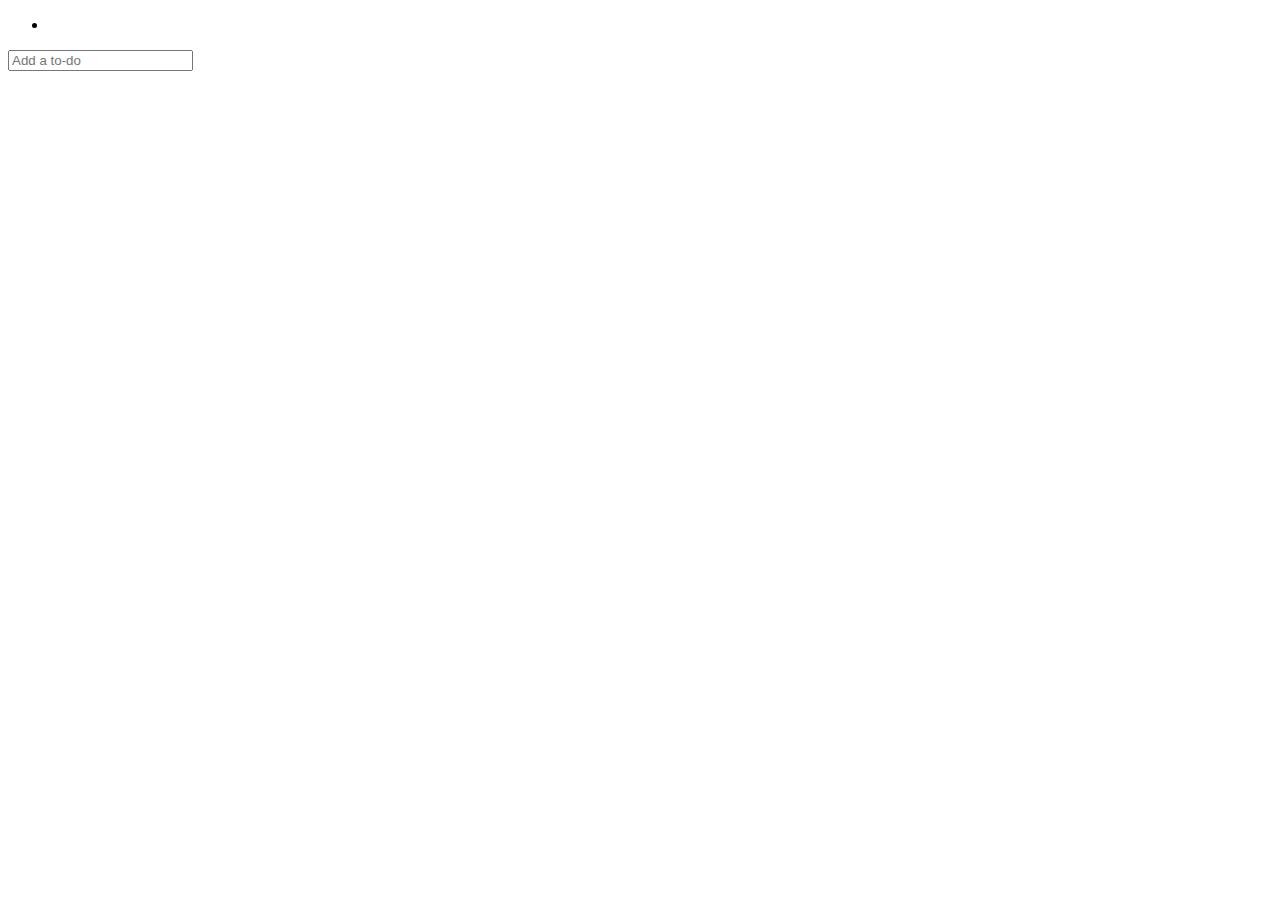
==== index.html @ cb57b4a4 "Add files via upload" ====
<!DOCTYPE html>
<html lang="en">
<head>
    <meta charset="UTF-8">
    <meta name="viewport" content="width=device-width, initial-scale=1.0">
    <title>To Do Kadince </title>
    <link rel="stylesheet" href="https://fonts.googleapis.com/css?family=Titillium=Web">
    <link rel="stylesheet" href="css/font-awesome.css">
    <link rel="stylesheet" href="css/style.css">
</head>
<body>
    <div class="container">
        <div class="header">
            <div class="clear">
                <i class="fa fa-refresh"></i>
            </div>
            <div id="date"></div>
        </div>
        <div class="Content">
            <ul id="list">
                <li class="item">
                    <!--<i class="fa fa-circle-thin co" job="complete" id="0"></i>
                    <p class="text">Drink Coffee</p>
                    <i class="fa fa-trash-o de" job="delete" id="0"></i> -->
                </li>
            </ul>
        </div>
        <div class="add-to-do">
            <i class="fa fa-plus-circle"></i>
            <input type="text" id="input" placeholder="Add a to-do">
        </div>
    </div>
    <script> src="js/app.js"</script>
</body>
</html>
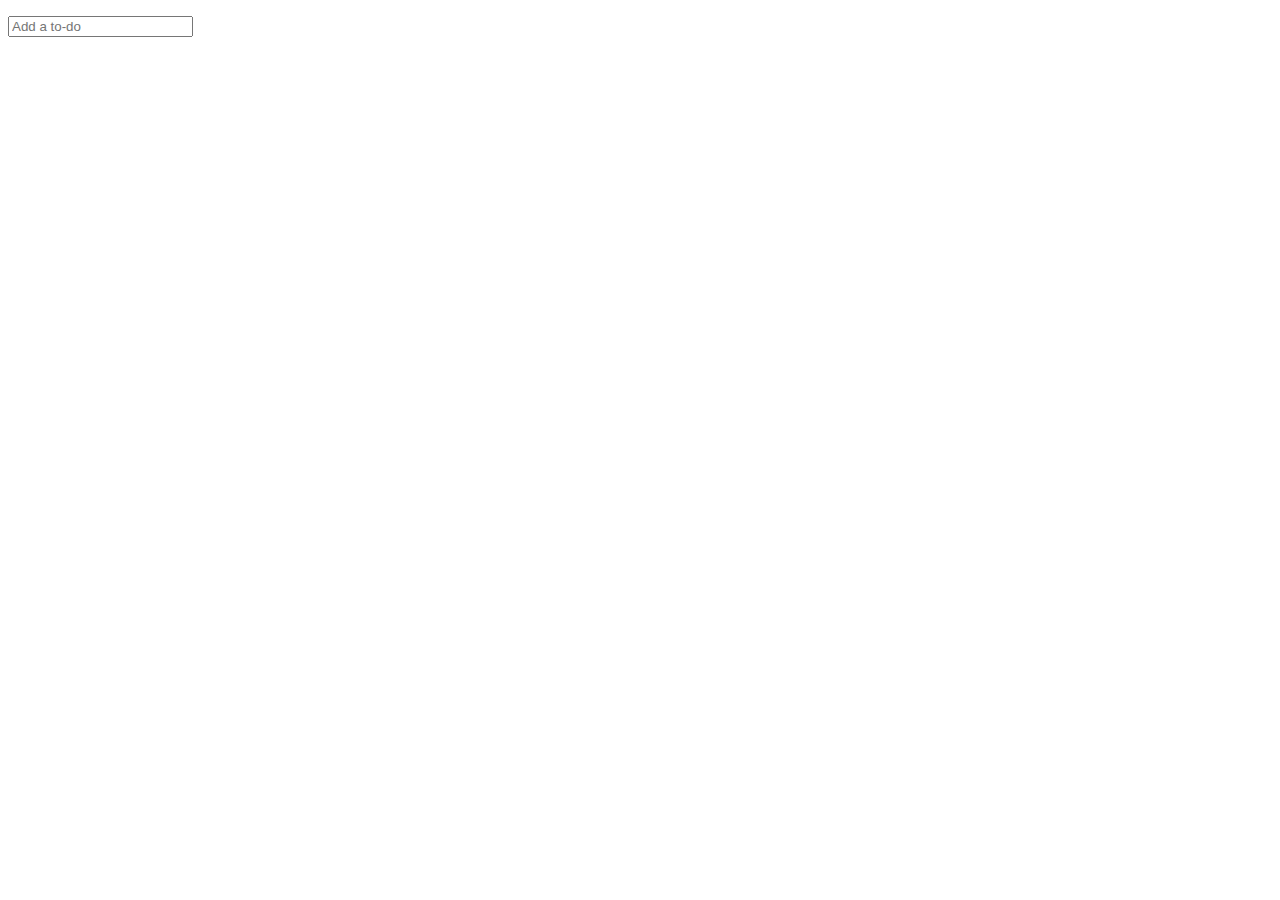
==== commit 57b3de2e: "Add files via upload" ====
--- a/index.html
+++ b/index.html
@@ -18,11 +18,11 @@
         </div>
         <div class="Content">
             <ul id="list">
-                <li class="item">
-                    <!--<i class="fa fa-circle-thin co" job="complete" id="0"></i>
+                <!--<li class="item">
+                    <i class="fa fa-circle-thin co" job="complete" id="0"></i>
                     <p class="text">Drink Coffee</p>
-                    <i class="fa fa-trash-o de" job="delete" id="0"></i> -->
-                </li>
+                    <i class="fa fa-trash-o de" job="delete" id="0"></i> 
+                </li>-->
             </ul>
         </div>
         <div class="add-to-do">
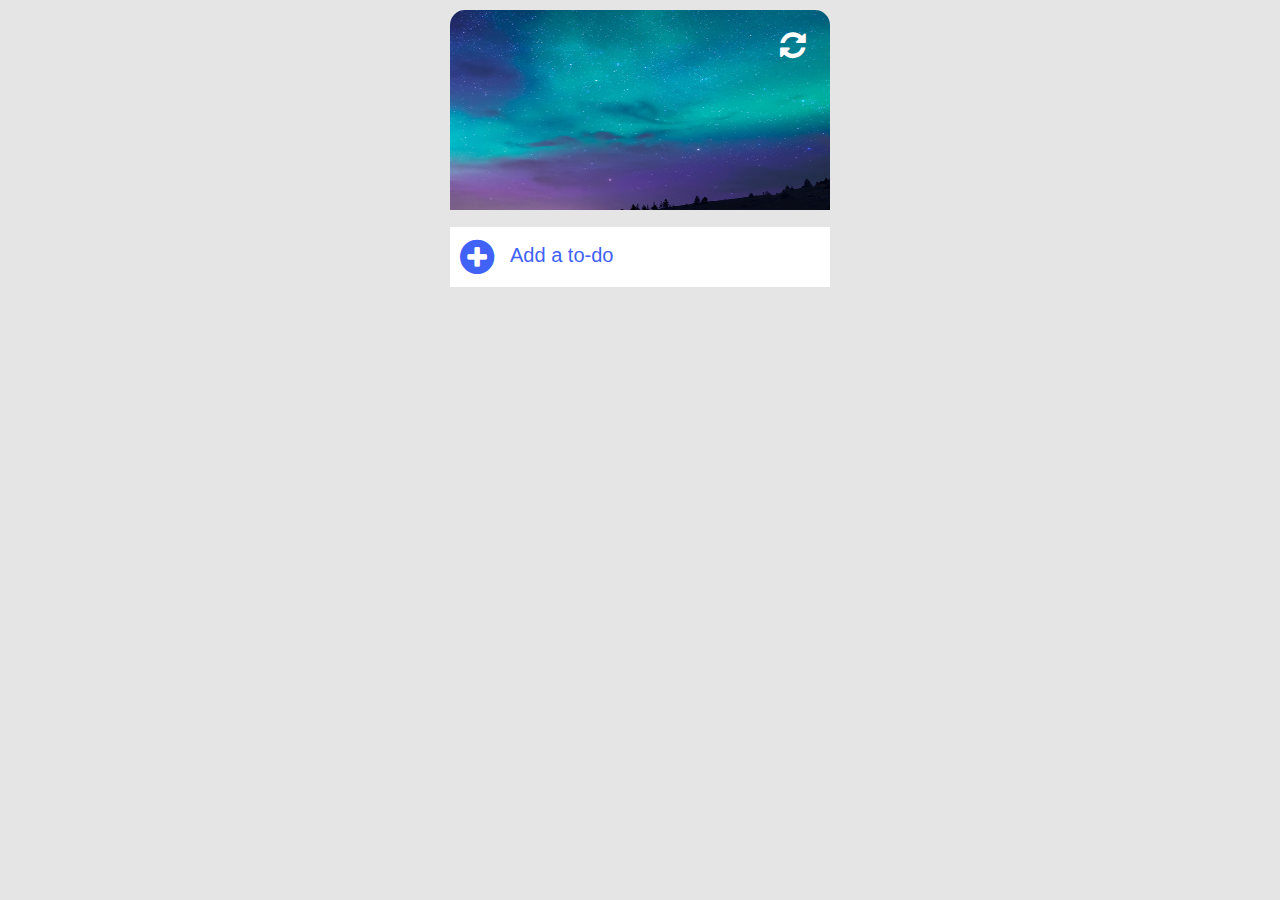
==== commit 028b2c9a: "Add files via upload" ====
--- a/index.html
+++ b/index.html
@@ -30,6 +30,6 @@
             <input type="text" id="input" placeholder="Add a to-do">
         </div>
     </div>
-    <script> src="js/app.js"</script>
+    <script src="js/app.js"></script>
 </body>
 </html>--- a/css/style.css
+++ b/css/style.css
@@ -0,0 +1,185 @@
+/* ------------ youtube.com/CodeExplained ------------ */
+body{
+    padding: 0;
+    margin: 0;
+    background-color: rgba(0,0,0,0.1);
+    font-family: 'Titillium Web', sans-serif;
+}
+
+/* ------------ container ------------ */
+.container{
+    padding:10px;
+    width:380px;
+    margin:0 auto;
+}
+
+/* ------------ header ------------ */
+.header{
+    width: 380px;
+    height:200px;
+    background-image: url('../img/bg2.jpg');
+    background-size: 100% 200%;
+    background-repeat: no-repeat;
+    border-radius: 15px 15px 0 0;
+    position: relative;
+}
+.clear{
+    width : 30px;
+    height: 30px;
+    position: absolute;
+    right:20px;
+    top: 20px;
+}
+.clear i{
+    font-size: 30px;
+    color: #FFF;
+}
+.clear i:hover{
+    cursor: pointer;
+    text-shadow: 1px 3px 5px #000;
+    transform: rotate(45deg);
+}
+#date{
+    position: absolute;
+    bottom: 10px;
+    left: 10px;
+    color: #FFF;
+    font-size: 25px;
+    font-family: 'Titillium Web', sans-serif;
+}
+
+/* ------------ content ------------ */
+.content{
+    width:380px;
+    height: 350px;
+    max-height:350px;
+    background-color: #FFF;
+    overflow: auto;
+}
+.content::-webkit-scrollbar { 
+    display: none; 
+}
+.content ul{
+    padding:0;
+    margin:0;
+}
+.item{
+    width:380px;
+    height: 45px;
+    min-height: 45px;
+    position: relative;
+    border-bottom: 1px solid rgba(0,0,0,0.1);
+    list-style: none;
+    padding: 0;
+    margin: 0;
+}
+.item i.co{
+    position: absolute;
+    font-size: 25px;
+    padding-left:5px;
+    left:15px;
+    top:10px;
+}
+.item i.co:hover{
+    cursor: pointer;
+}
+.fa-check-circle{
+    color:#6eb200;
+}
+.item p.text{
+    position: absolute;
+    padding:0;
+    margin:0;
+    font-size: 20px;
+    left:50px;
+    top:5px;
+    background-color: #FFF;
+    max-width:285px;
+}
+.lineThrough{
+    text-decoration: line-through;
+    color : #ccc;
+}
+.item i.de{
+    position: absolute;
+    font-size: 25px;
+    right:15px;
+    top:10px;
+}
+.item i.de:hover{
+    color:#af0000;
+    cursor: pointer;
+}
+/* ------------ add item ------------ */
+.add-to-do{
+    position: relative;
+    width: 360px;
+    height:40px;
+    background-color: #FFF;
+    padding: 10px;
+    border-top: 1px solid rgba(0,0,0,0.1);
+}
+.add-to-do i{
+    position: absolute;
+    font-size: 40px;
+    color: #4162f6;
+}
+
+.add-to-do input{
+    position: absolute;
+    left: 50px;
+    height: 35px;
+    width: 310px;
+    background-color: transparent;
+    border: none;
+    font-size: 20px;
+    padding-left:10px;
+}
+.add-to-do input::-webkit-input-placeholder { /* Chrome/Opera/Safari */
+    color: #4162f6;
+    font-family: 'Titillium Web', sans-serif;
+    font-size: 20px;
+}
+.add-to-do input::-moz-placeholder { /* Firefox 19+ */
+    color: #4162f6;
+    font-family: 'Titillium Web', sans-serif;
+    font-size: 20px;
+}
+.add-to-do input:-ms-input-placeholder { /* IE 10+ */
+    color: #4162f6;
+    font-family: 'Titillium Web', sans-serif;
+    font-size: 20px;
+}
+.add-to-do input:-moz-placeholder { /* Firefox 18- */
+    color: #4162f6;
+    font-family: 'Titillium Web', sans-serif;
+    font-size: 20px;
+}
+
+
+
+
+
+
+
+
+
+
+
+
+
+
+
+
+
+
+
+
+
+
+
+
+
+
+
+
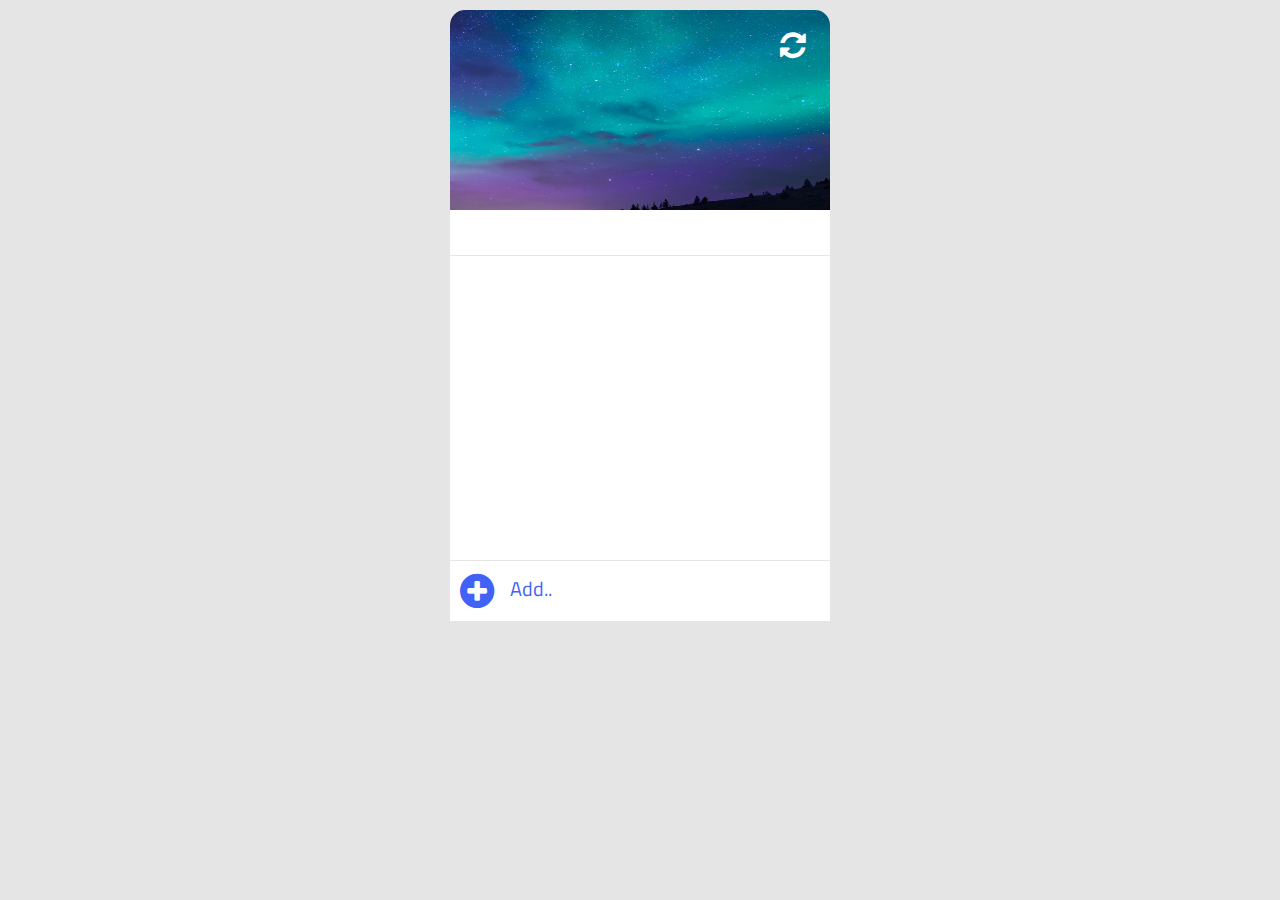
==== commit 0e81b411: "Add files via upload" ====
--- a/index.html
+++ b/index.html
@@ -2,13 +2,12 @@
 <html lang="en">
 <head>
     <meta charset="UTF-8">
-    <meta name="viewport" content="width=device-width, initial-scale=1.0">
     <title>To Do Kadince </title>
-    <link rel="stylesheet" href="https://fonts.googleapis.com/css?family=Titillium=Web">
+    <link rel="stylesheet" href="https://fonts.googleapis.com/css?family=Titillium+Web">
     <link rel="stylesheet" href="css/font-awesome.css">
     <link rel="stylesheet" href="css/style.css">
 </head>
-<body>
+  <body>
     <div class="container">
         <div class="header">
             <div class="clear">
@@ -16,20 +15,20 @@
             </div>
             <div id="date"></div>
         </div>
-        <div class="Content">
+        <div class="content">
             <ul id="list">
-                <!--<li class="item">
-                    <i class="fa fa-circle-thin co" job="complete" id="0"></i>
-                    <p class="text">Drink Coffee</p>
-                    <i class="fa fa-trash-o de" job="delete" id="0"></i> 
-                </li>-->
+                <li class="item">
+                    <!--<i class="fa fa-circle-thin co" job="complete" id="0"></i>
+                    <p class="text">This is a test</p>
+                    <i class="fa fa-trash-o de" job="delete" id="0"></i>-->
+                </li>
             </ul>
         </div>
         <div class="add-to-do">
-            <i class="fa fa-plus-circle"></i>
-            <input type="text" id="input" placeholder="Add a to-do">
+           <i class="fa fa-plus-circle" ></i>
+           <input type="text" id="input" placeholder="Add..">
         </div>
     </div>
-    <script src="js/app.js"></script>
-</body>
+    <script src="js/test.js"></script>
+  </body> 
 </html>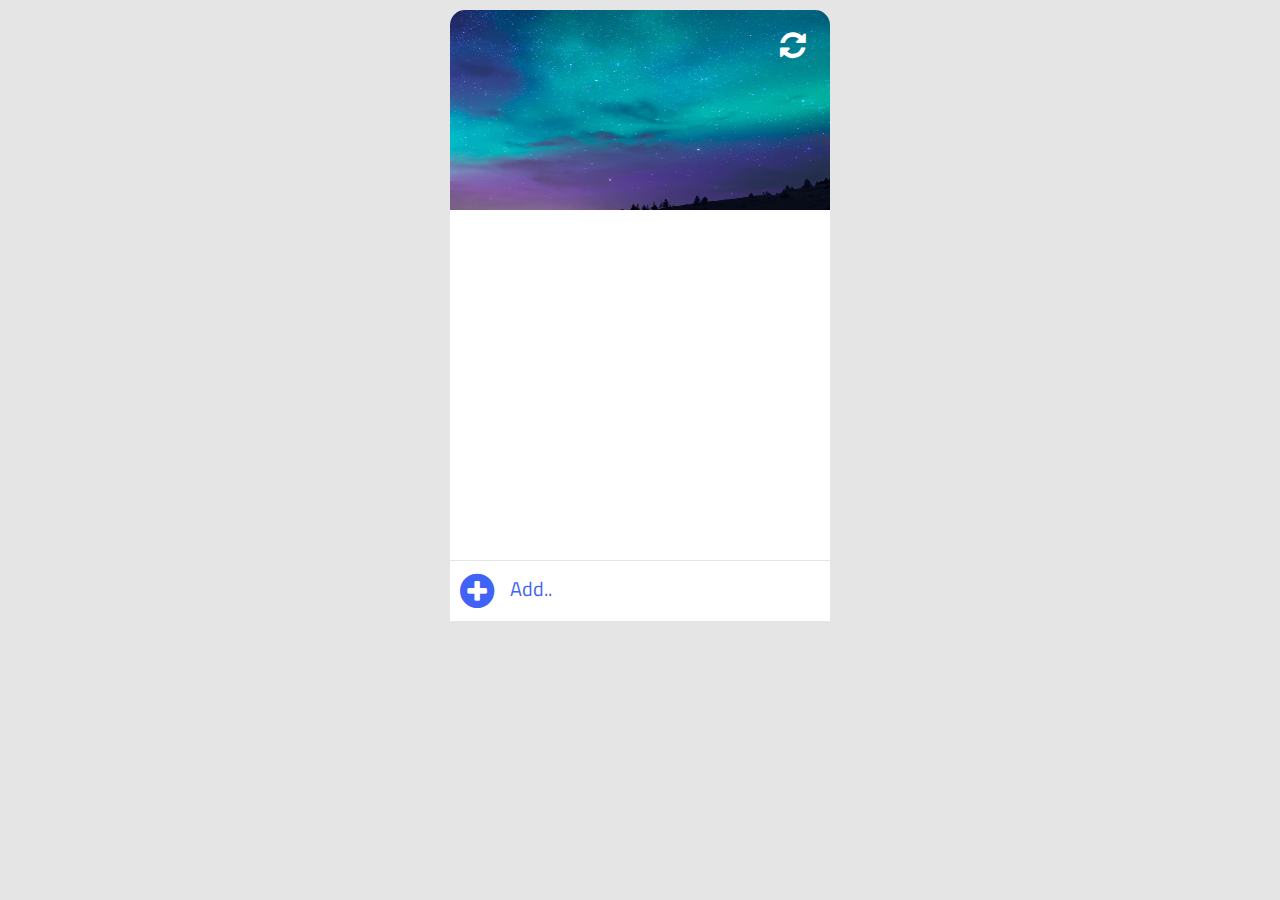
==== commit aa05526a: "Add files via upload" ====
--- a/index.html
+++ b/index.html
@@ -17,11 +17,11 @@
         </div>
         <div class="content">
             <ul id="list">
-                <li class="item">
-                    <!--<i class="fa fa-circle-thin co" job="complete" id="0"></i>
+                <!--<li class="item">
+                    <i class="fa fa-circle-thin co" job="complete" id="0"></i>
                     <p class="text">This is a test</p>
-                    <i class="fa fa-trash-o de" job="delete" id="0"></i>-->
-                </li>
+                    <i class="fa fa-trash-o de" job="delete" id ="0"></i>
+                </li>-->
             </ul>
         </div>
         <div class="add-to-do">
@@ -29,6 +29,6 @@
            <input type="text" id="input" placeholder="Add..">
         </div>
     </div>
-    <script src="js/test.js"></script>
+    <script src="js/app.js"></script>
   </body> 
 </html>